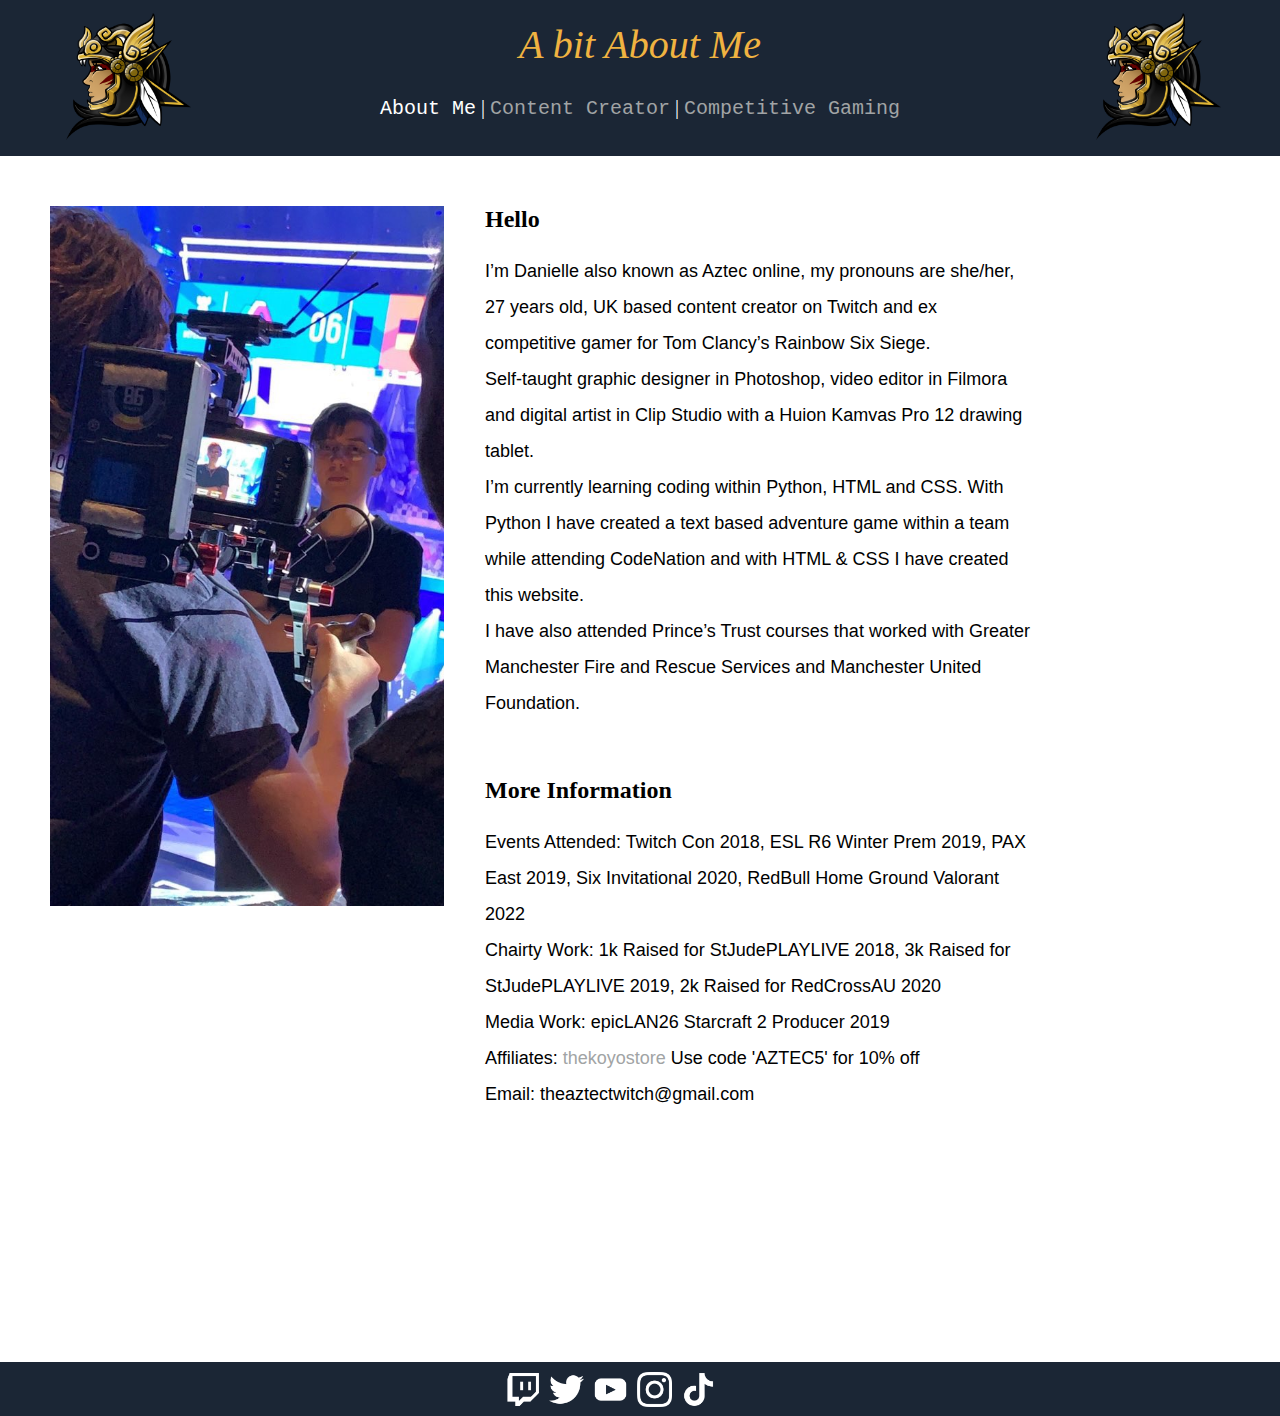
==== index.html @ cb6b30d6 "First Upload" ====
<!DOCTYPE html>
<html lang="en">
  <head>
    <meta charset="utf-8">
    <title>Danielle | Portfolio</title>
    <link rel="shortcut icon" type="image/jpg" href="images\Logo.png"/>
    <link rel="stylesheet" type="text/css" href="style.css"/>
  </head>

<body>
    <div id="header">
    <img id="left_logo" src="images\small-profile.png" alt="Danielles content creator logo.">
    <img id="right_logo" src="images\small-profile.png" alt="Danielles content creator logo.">
    <p><em>A bit About Me</em></p>
    <br>
 
    <div id="links">
      <a class="active" href="index.html">About Me</a> | 
      <a href="content.html">Content Creator</a> |
      <a href="competative.html">Competitive Gaming</a>
       </div>  </div>

<div id="image">
  <img src="images\large-profile.jpg" alt="A picture of Danielle being interviewed by camera man during a gaming event.">
  </div>

<div id="main">
    <h2>Hello </h2>
    <p>I’m Danielle also known as Aztec online, my pronouns are she/her, 27 years old, UK based content creator on Twitch and ex competitive gamer for Tom Clancy’s Rainbow Six Siege. <br> 
      Self-taught graphic designer in Photoshop, video editor in Filmora and digital artist in Clip Studio with a Huion Kamvas Pro 12 drawing tablet. <br>
      I’m currently learning coding within Python, HTML and CSS. With Python I have created a text based adventure game within a team while attending CodeNation and with HTML & CSS I have created this website. <br>
      I have also attended Prince’s Trust courses that worked with Greater Manchester Fire and Rescue Services and Manchester United Foundation.
      </p>

  <br>

  <h2>More Information</h2>
  <p>
  Events Attended: Twitch Con 2018, ESL R6 Winter Prem 2019, PAX East 2019, Six Invitational 2020, RedBull Home Ground Valorant 2022
  <br>
  Chairty Work: 1k Raised for StJudePLAYLIVE 2018, 3k Raised for StJudePLAYLIVE 2019, 2k Raised for RedCrossAU 2020
  <br>
  Media Work: epicLAN26 Starcraft 2 Producer 2019
  <br>
  Affiliates: <a href="https://thekoyostore.com/aztec" target="_blank">thekoyostore</a> Use code 'AZTEC5' for 10% off
  <br>
  Email: theaztectwitch@gmail.com
  </p>
</div>

<div id="footer">
  <div id="social">
  <a href="https://twitch.tv/TheAztec" target="_blank"> <img src="images\twitch.png" alt="Twitch"></a>
  <a href="https://twitter.com/AztecTWITCH" target="_blank"> <img src="images\twitter.png" alt="Twitter"></a>
  <a href="https://www.youtube.com/channel/UCmSCLM-O9E5zQoTpGSmg-TQ" target="_blank"> <img src="images\youtube.png" alt="YouTube"></a>
  <a href="https://instagram.com/AztecTWITCH" target="_blank"> <img src="images\instagram.png" alt="Instagram"></a>
  <a href="https://www.tiktok.com/@theaztectv" target="_blank"> <img src="images\tik-tok.png" alt="TikTok"></a>
</div> </div>

</body>
  
</html>
---- style.css ----
body{
	margin:0px;
	position: relative;
}
#header {
    background-color: #1b2635; 
    min-height: 155px;
    text-align: center;
    padding-top: 1px;
}

#header img {
    height:150px;
}

#left_logo {
    float: left;
    margin-left: 50px;
}

#right_logo {
    float: right;
    margin-right: 50px;
}

#header p {
    font-size:40px; 
    color: #f0b341;
    margin: 20px 0px 10px 0px;
}

#header a {
    color: #a1a4a5;
    text-decoration: none;
    font-family: 'Courier New', Courier, monospace;
}

#header a:active {
    color: #ffffff;
}

#links {
    font-size: 20px; 
    color:#ffffff; 
    text-align: center;
}

#links a.active {
    color: #ffffff;
}
#image{
	position:relative;
    height:700px;
	width:250px;
	float: left;
}
#image img {
    height:700px;
    margin:50px 0px 0px 50px; 
}

#main {
	position: relative;
    min-height: auto;
    margin:50px 250px 0px 485px
}

#main p {
    line-height: 2.0; 
    font-size:18px;
    font-family: Arial, Helvetica, sans-serif;
}

#main a {
    font-size: 18px; 
    color:#a1a4a5; 
    text-decoration: none;
    text-align: center; 
}

#footer {
	
    margin-top:250px;
	position: relative;
    height: 54px;
    background-color: #1b2635;
}

#footer img {
    height: 35px;
    margin: 10px 5px 0px 0px;
}

#social {
    width: 270px;
    margin: auto;
}
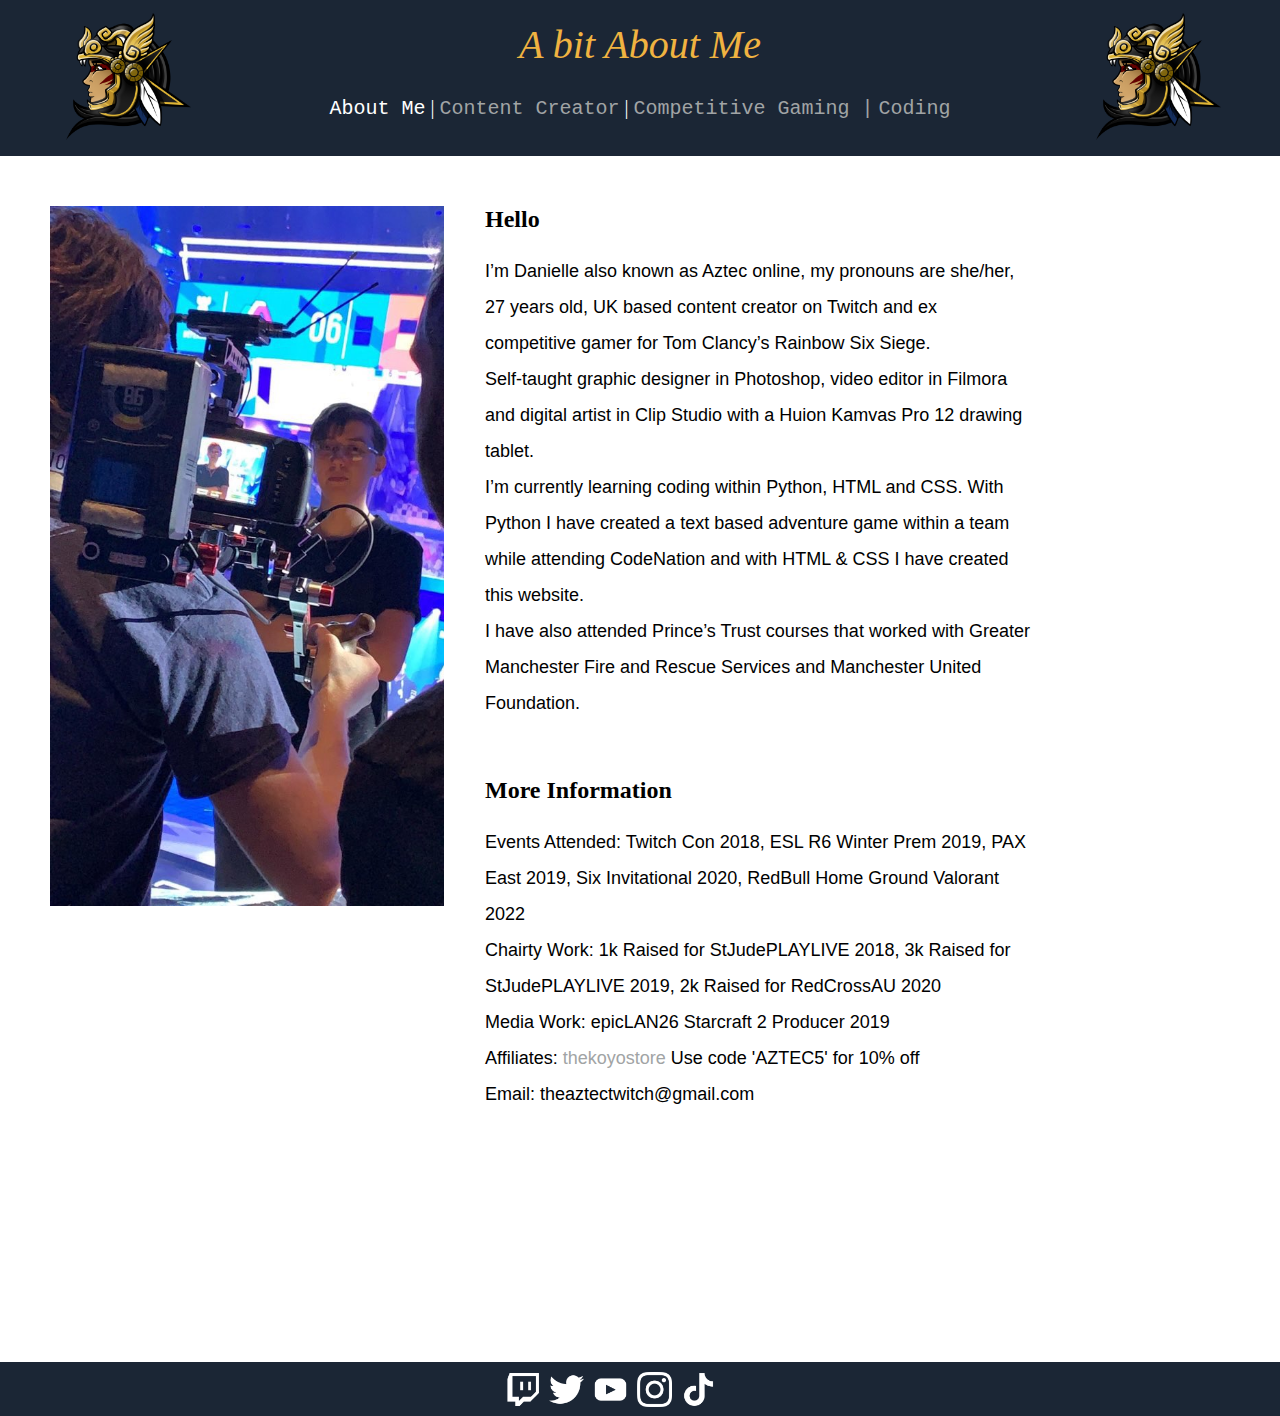
==== commit 463ab321: "Add files via upload" ====
--- a/index.html
+++ b/index.html
@@ -17,7 +17,8 @@
     <div id="links">
       <a class="active" href="index.html">About Me</a> | 
       <a href="content.html">Content Creator</a> |
-      <a href="competative.html">Competitive Gaming</a>
+      <a href="competative.html">Competitive Gaming |</a>
+      <a href="coding.html">Coding</a>
        </div>  </div>
 
 <div id="image">
--- a/style.css
+++ b/style.css
@@ -2,6 +2,7 @@
 	margin:0px;
 	position: relative;
 }
+
 #header {
     background-color: #1b2635; 
     min-height: 155px;
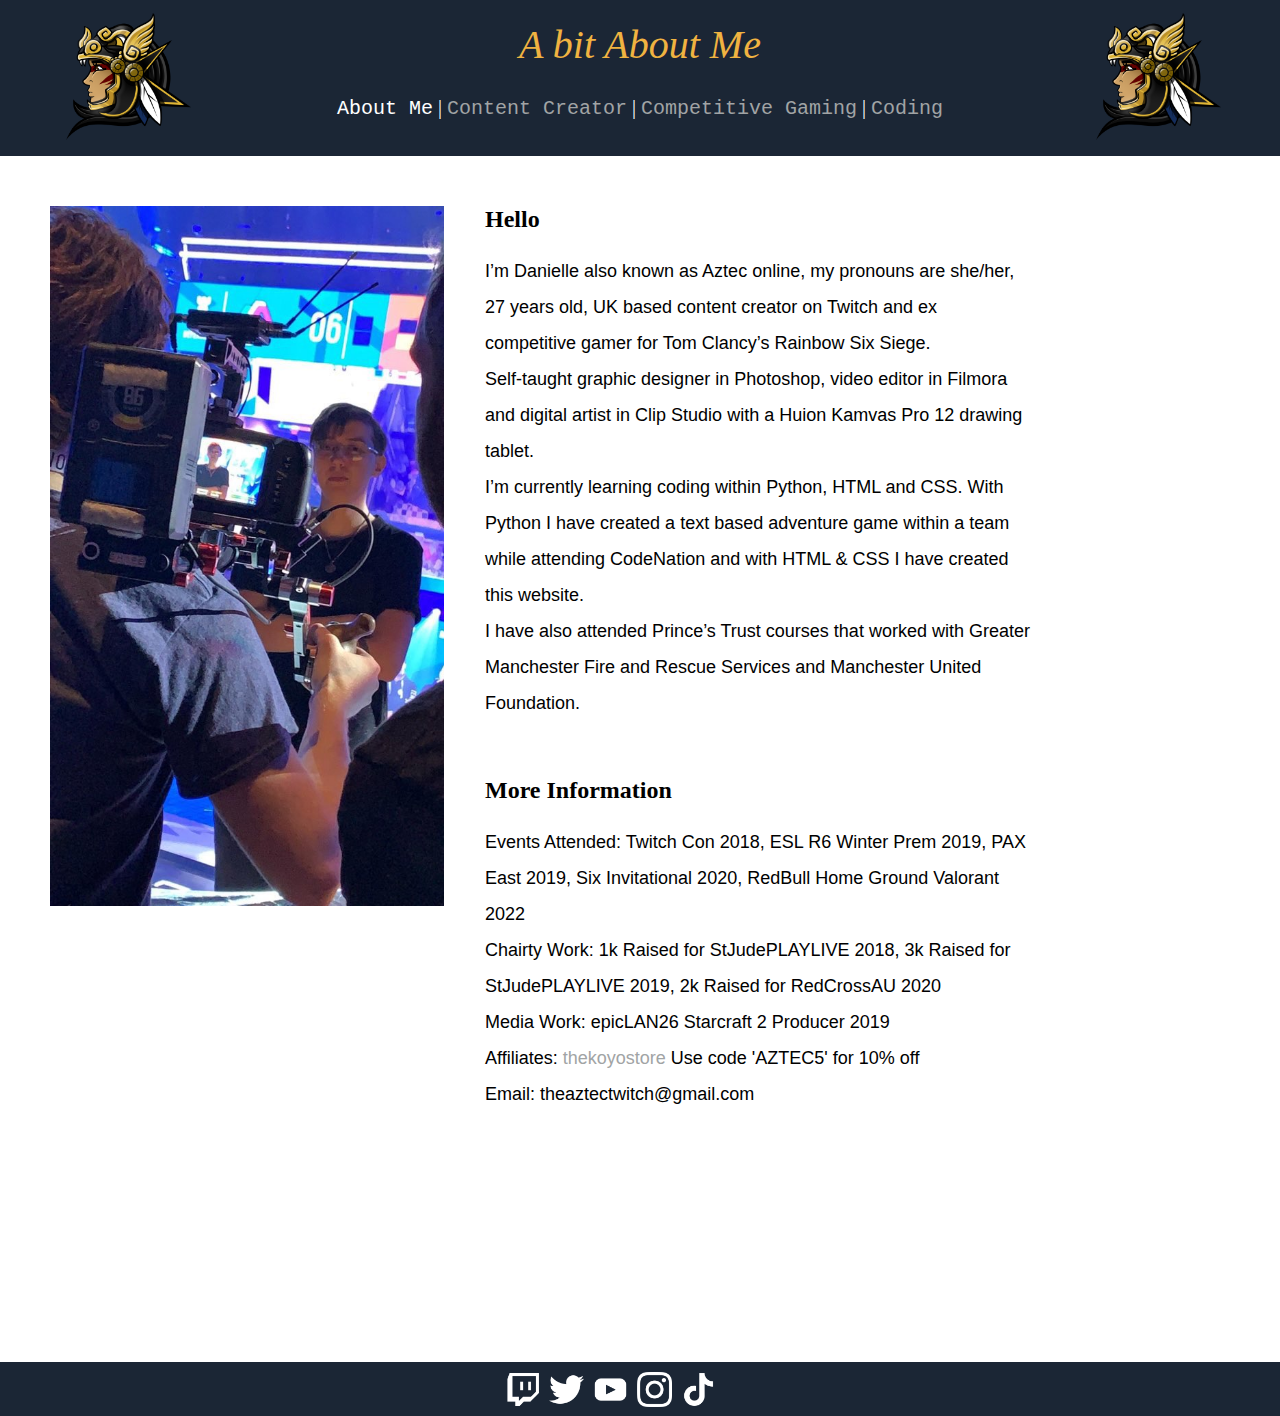
==== commit 75216c08: "Add files via upload" ====
--- a/index.html
+++ b/index.html
@@ -17,7 +17,7 @@
     <div id="links">
       <a class="active" href="index.html">About Me</a> | 
       <a href="content.html">Content Creator</a> |
-      <a href="competative.html">Competitive Gaming |</a>
+      <a href="competative.html">Competitive Gaming</a> |
       <a href="coding.html">Coding</a>
        </div>  </div>
 
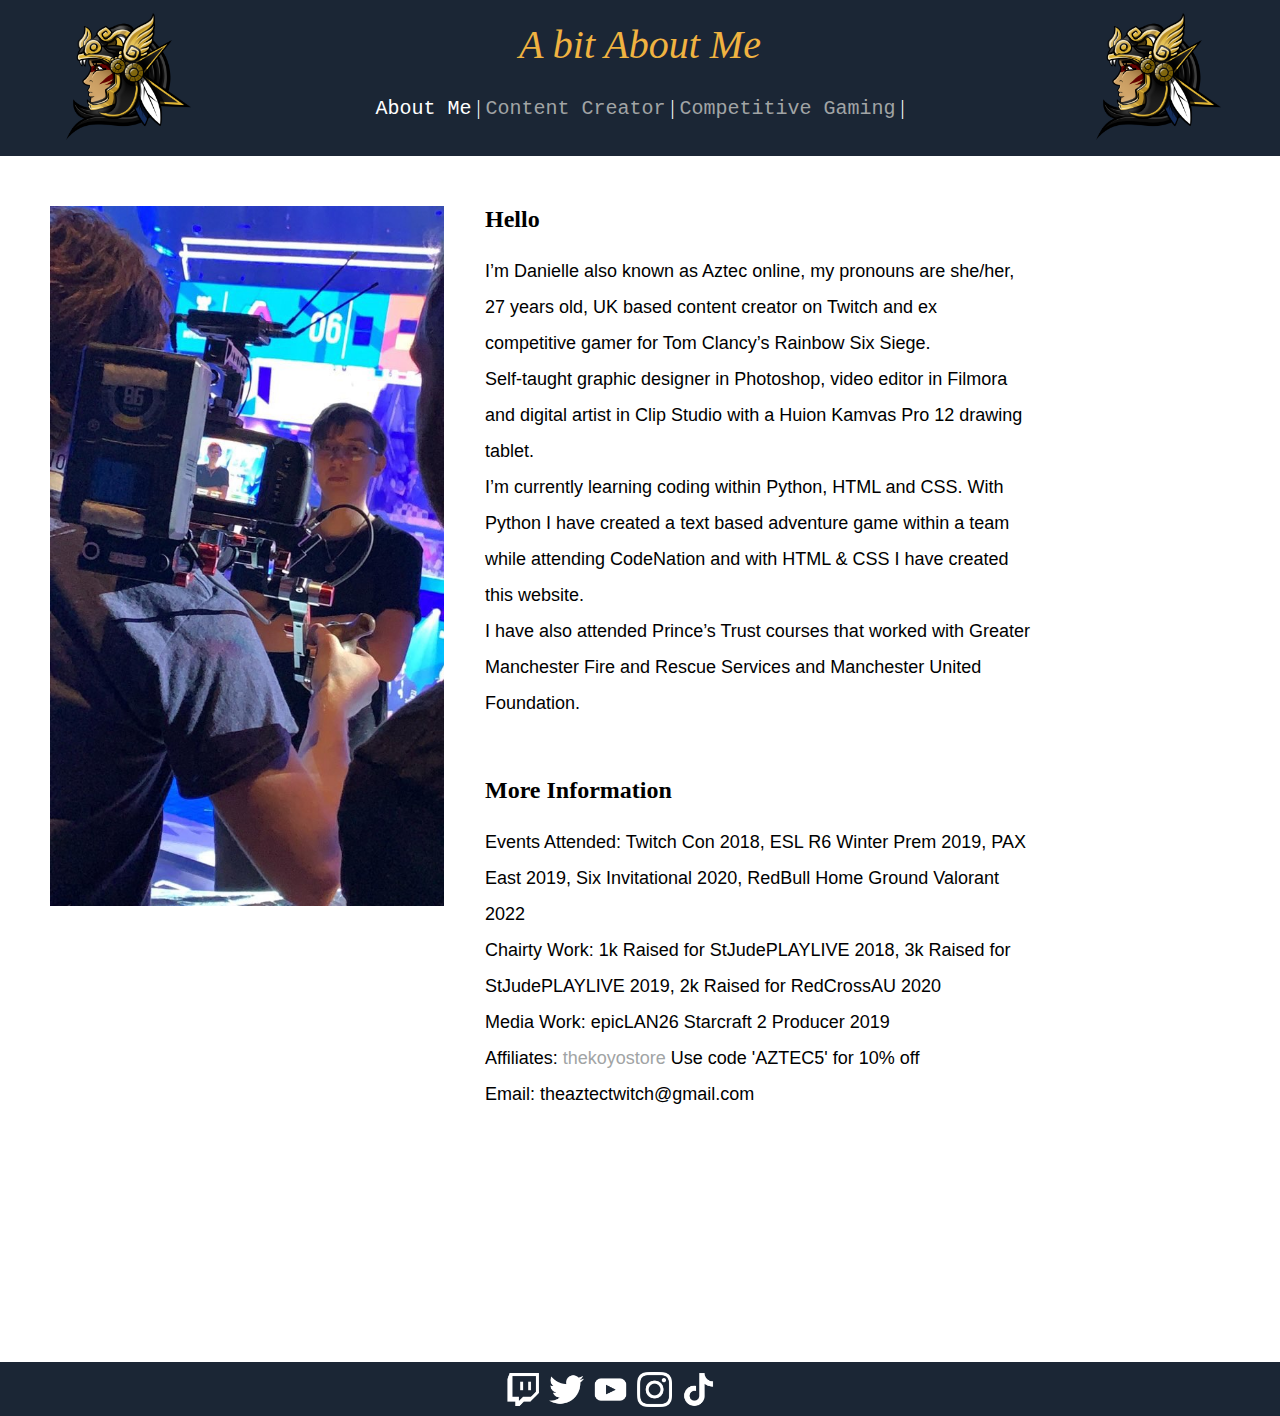
==== commit b7b71d46: "Add files via upload" ====
--- a/index.html
+++ b/index.html
@@ -18,7 +18,6 @@
       <a class="active" href="index.html">About Me</a> | 
       <a href="content.html">Content Creator</a> |
       <a href="competative.html">Competitive Gaming</a> |
-      <a href="coding.html">Coding</a>
        </div>  </div>
 
 <div id="image">
